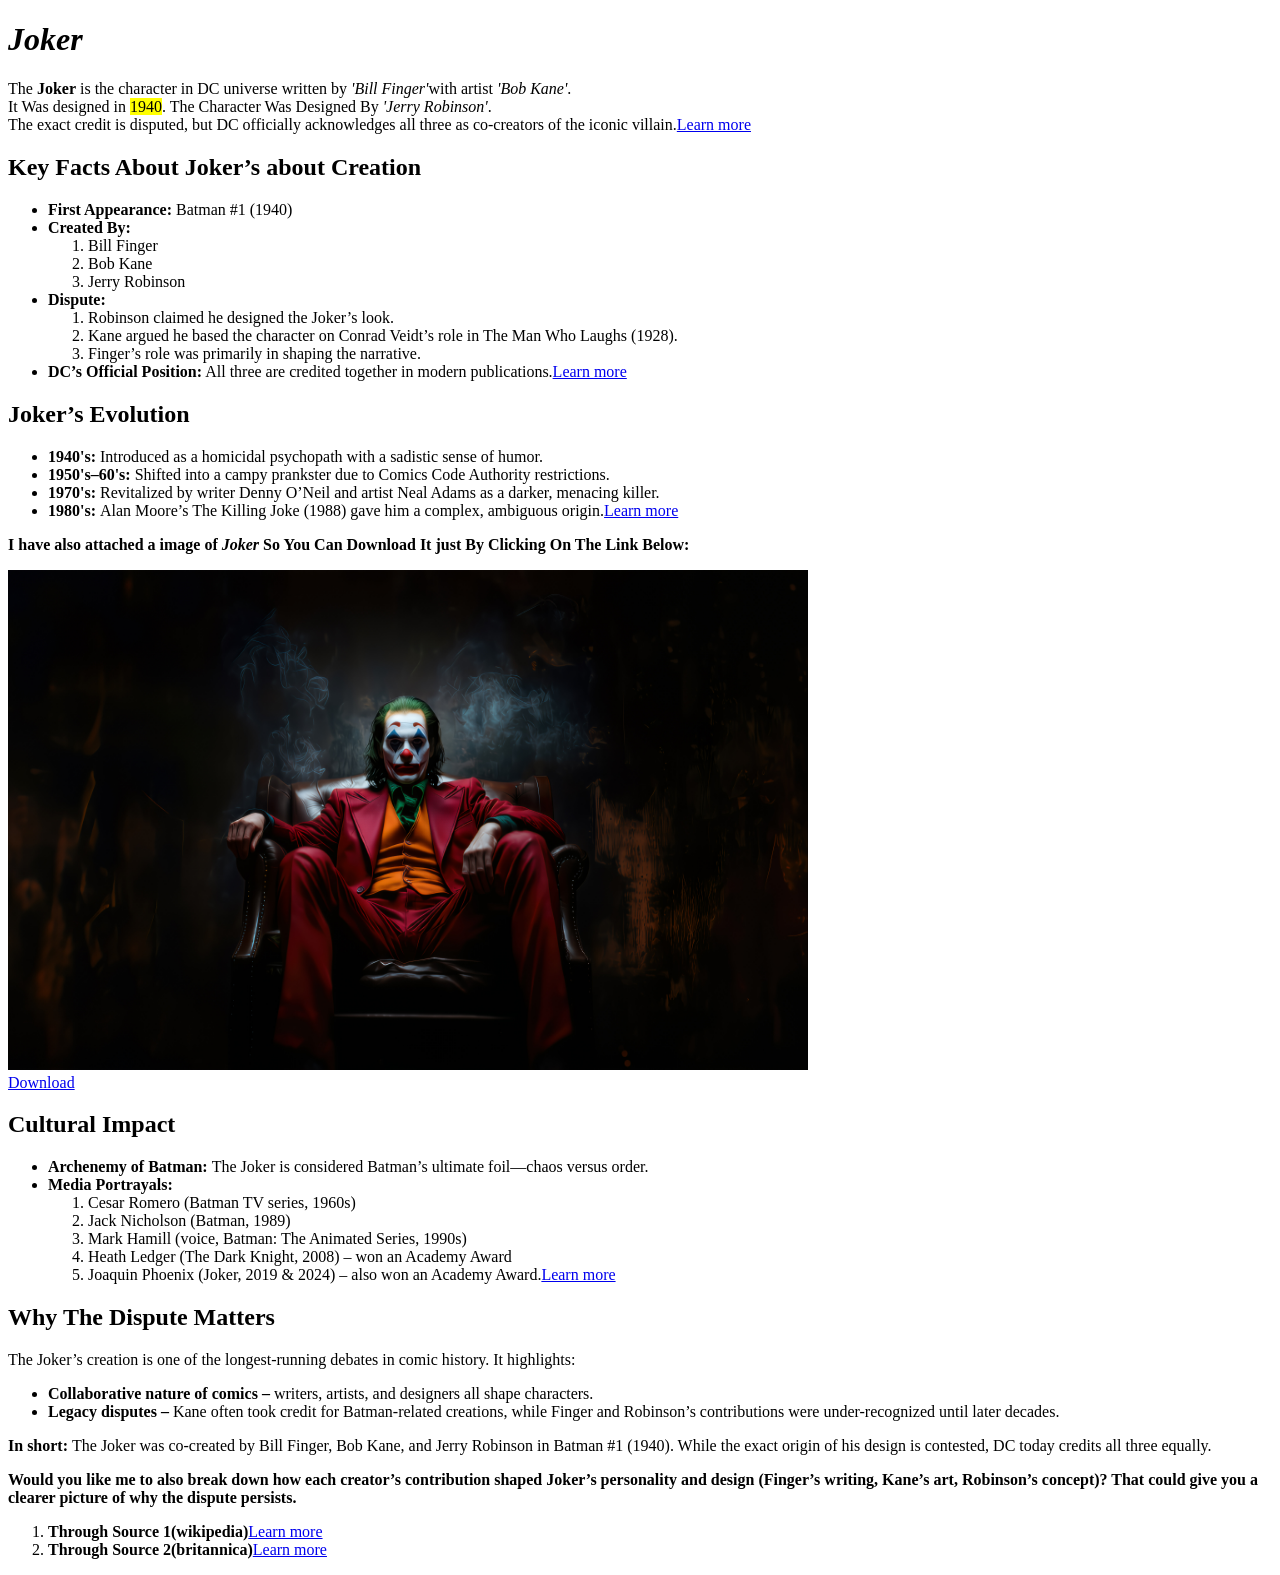
==== Day 3 Grint/html,links,text,images.html @ 5ca864a5 "Day3" ====
<!DOCTYPE html>
<html lang="en">
<head>
    <meta charset="UTF-8">
    <meta name="viewport" content="width=device-width, initial-scale=1.0">
    <title>About Joker In DC</title>
</head>
<body>
    <h1><em>Joker</em></h1>
    <p>The <strong>Joker</strong> is the character in DC universe written by <em>'Bill Finger'</em>with artist <em>'Bob Kane'</em>.<br>
    It Was designed in <mark>1940</mark>. The Character Was Designed By <em>'Jerry Robinson'</em>.<br>  
    <!-- links -->
    The exact credit is disputed, but DC officially acknowledges all three as co-creators of the iconic villain.<a href="https://en.wikipedia.org/wiki/Joker_(character)" target="_blank">Learn more</a></p>
    <h2>Key Facts About Joker’s about Creation</h2>
    <p><ul>
        <li><strong>First Appearance:</strong> Batman #1 (1940)</li>
        <li><strong>Created By:</strong>
        <ol>
            <li>Bill Finger</li>
            <li>Bob Kane</li>
            <li>Jerry Robinson</li>
        </ol></li>
        <li><strong>Dispute:</strong>
        <ol>
            <li>Robinson claimed he designed the Joker’s look.</li>
            <li>Kane argued he based the character on Conrad Veidt’s role in The Man Who Laughs (1928).</li>
            <li>Finger’s role was primarily in shaping the narrative.</li>
        </ol></li>
        <li><strong>DC’s Official Position:</strong>  All three are credited together in modern publications.<a href="https://en.wikipedia.org/wiki/Joker_(character)" target="_blank">Learn more</a></li>
    </ul></p>
    <h2>Joker’s Evolution</h2>
    <p><ul>
        <li><strong>1940's:</strong> Introduced as a homicidal psychopath with a sadistic sense of humor.</li>
        <li><strong>1950's–60's:</strong> Shifted into a campy prankster due to Comics Code Authority restrictions.</li>
        <li><strong>1970's: </strong>Revitalized by writer Denny O’Neil and artist Neal Adams as a darker, menacing killer.</li>
        <li><strong>1980's: </strong>Alan Moore’s The Killing Joke (1988) gave him a complex, ambiguous origin.<a href="https://www.britannica.com/topic/the-Joker-fictional-character" target="_blank">Learn more</a></li>
    </ul></p>
    <p><strong>I have also attached a image of <em>Joker</em> So You Can Download It just By Clicking On The Link Below:</strong></p>
     <!-- downloads -->
      <img src="uwp5068015.jpeg" alt="Joker Character from Bat Man seating on Chair">
       <style>img{width: 800px; height: 500px;}</style><br>
       <a href="./../uwp5068015.jpeg" download>Download</a>
    <!-- lists and all -->
    <h2>Cultural Impact</h2>
    <ul>
        <li><strong>Archenemy of Batman: </strong>The Joker is considered Batman’s ultimate foil—chaos versus order.</li>
        <li><strong>Media Portrayals: </strong>
        <ol>
            <li>Cesar Romero (Batman TV series, 1960s)</li>
            <li>Jack Nicholson (Batman, 1989)</li>
            <li>Mark Hamill (voice, Batman: The Animated Series, 1990s)</li>
            <li>Heath Ledger (The Dark Knight, 2008) – won an Academy Award</li>
            <li>Joaquin Phoenix (Joker, 2019 & 2024) – also won an Academy Award.<a href="https://www.britannica.com/topic/the-Joker-fictional-character?" target="_blank">Learn more</a></li>
        </ol></li>
    </ul>
    <h2>Why The Dispute Matters</h2>
    <p>The Joker’s creation is one of the longest-running debates in comic history. It highlights:</p>
    <ul>
        <li><strong>Collaborative nature of comics –</strong> writers, artists, and designers all shape characters.</li>
        <li><strong>Legacy disputes – </strong>Kane often took credit for Batman-related creations, while Finger and Robinson’s contributions were under-recognized until later decades.</li>
    </ul>
    <p><strong>In short: </strong>The Joker was co-created by Bill Finger, Bob Kane, and Jerry Robinson in Batman #1 (1940). While the exact origin of his design is contested, DC today credits all three equally.</p>
    <p><strong>Would you like me to also break down how each creator’s contribution shaped Joker’s personality and design (Finger’s writing, Kane’s art, Robinson’s concept)? That could give you a clearer picture of why the dispute persists.</strong></p>
    <ol>
        <li><strong>Through Source 1(wikipedia)</strong><a href="https://en.wikipedia.org/wiki/Joker_(character)" target="_blank">Learn more</a></li>
        <li><strong>Through Source 2(britannica)</strong><a href="https://www.britannica.com/topic/the-Joker-fictional-character" target="_blank">Learn more</a></li>
    </ol>
</body>
</html>
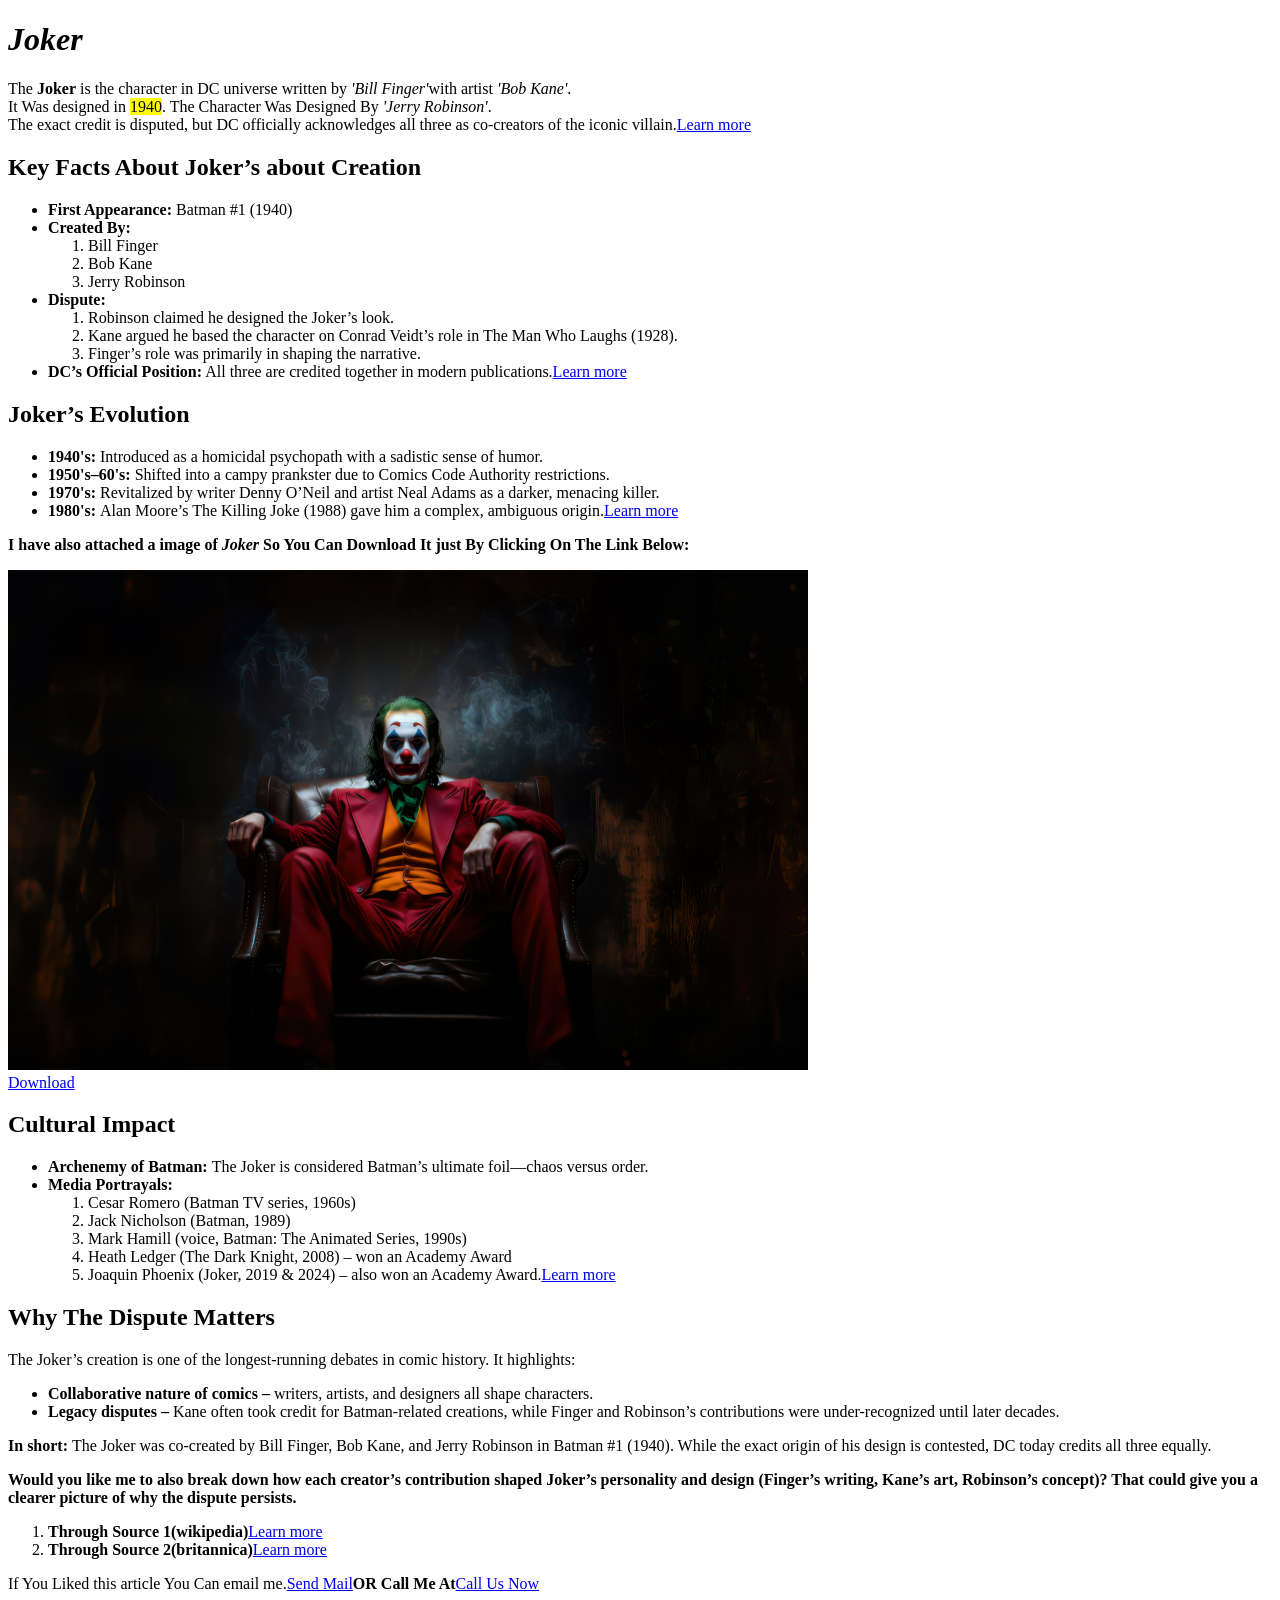
==== commit e8905bea: "Day4" ====
--- a/Day 3 Grint/html,links,text,images.html
+++ b/Day 3 Grint/html,links,text,images.html
@@ -65,5 +65,6 @@
         <li><strong>Through Source 1(wikipedia)</strong><a href="https://en.wikipedia.org/wiki/Joker_(character)" target="_blank">Learn more</a></li>
         <li><strong>Through Source 2(britannica)</strong><a href="https://www.britannica.com/topic/the-Joker-fictional-character" target="_blank">Learn more</a></li>
     </ol>
+    <p>If You Liked this article You Can email me.<a href="mailto:jangidshivam144@gmail.com">Send Mail</a><strong>OR Call Me At</strong><a href="tel:+919509764686">Call Us Now</a></p>
 </body>
 </html>
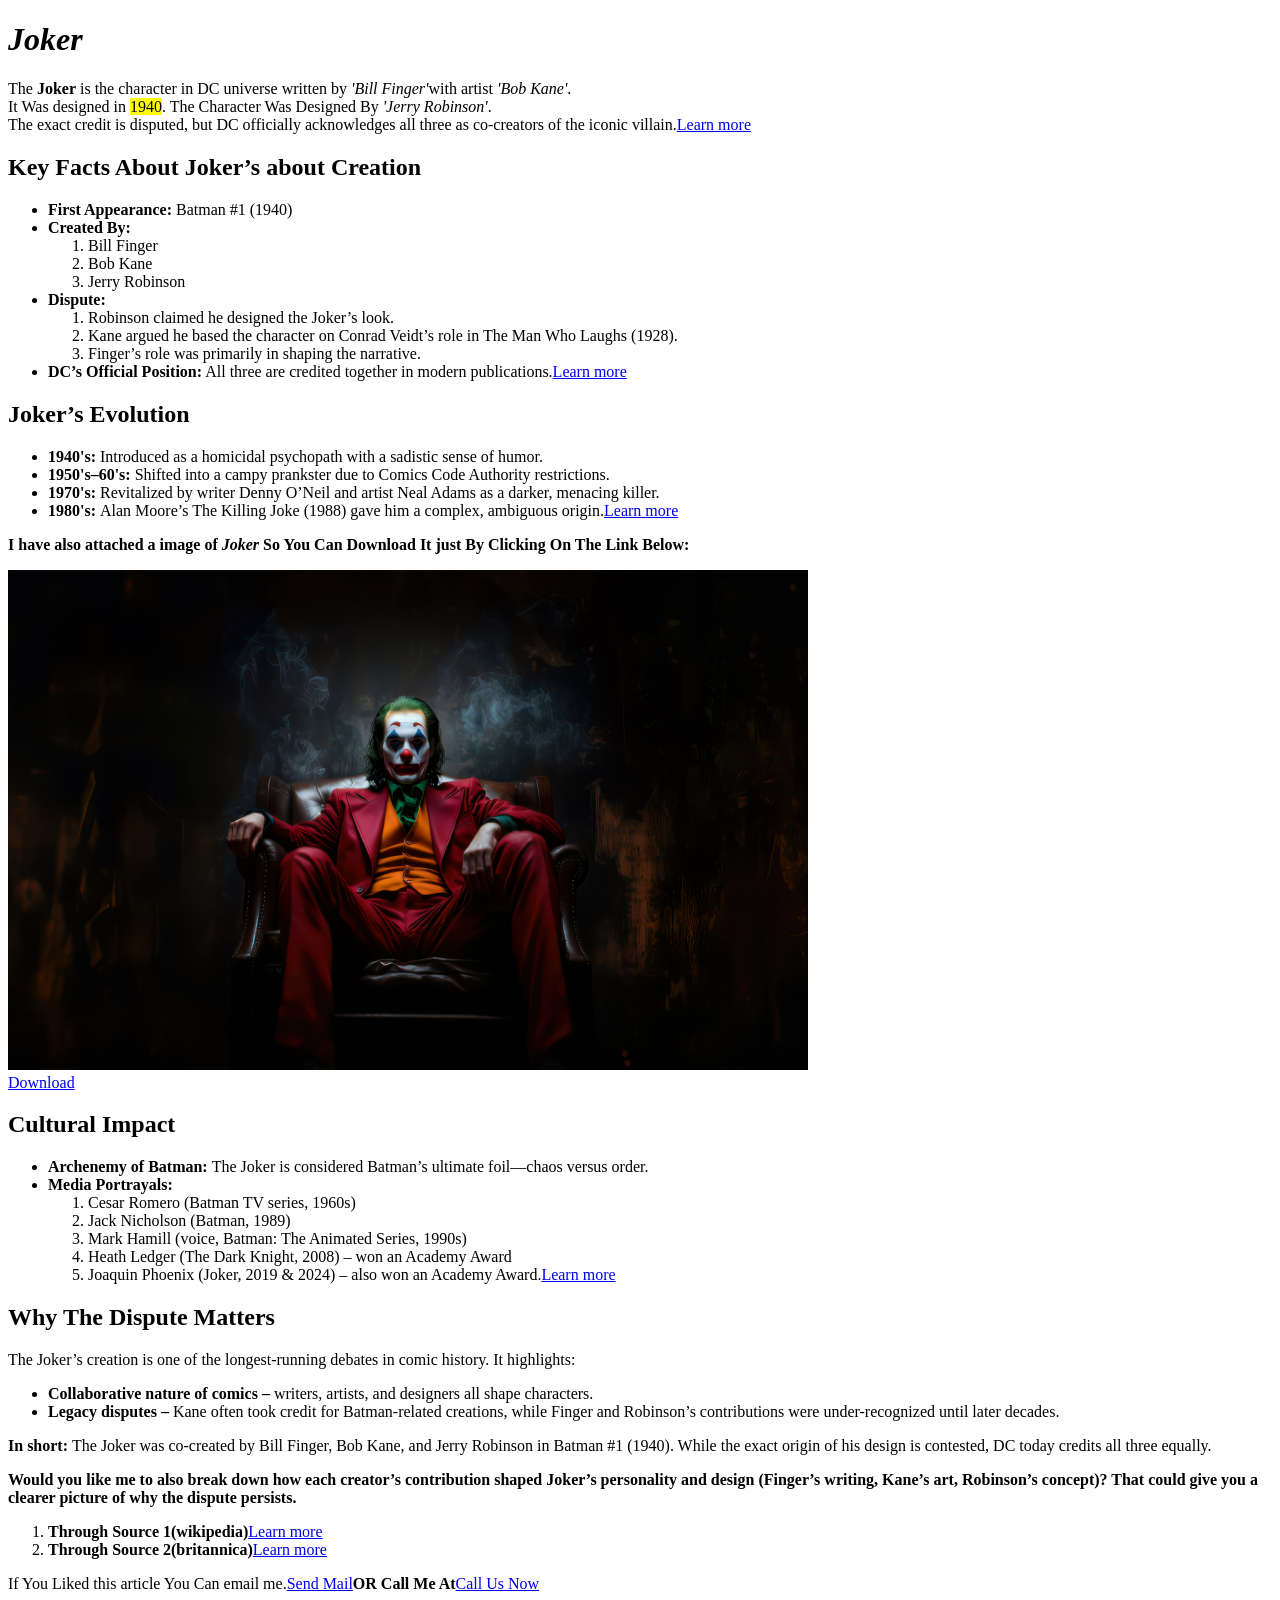
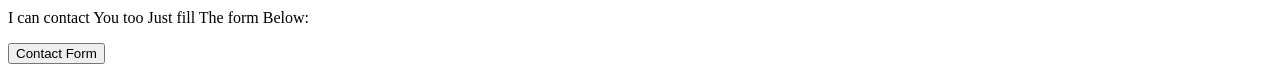
==== commit efb1c38f: "Day6Grint" ====
--- a/Day 3 Grint/html,links,text,images.html
+++ b/Day 3 Grint/html,links,text,images.html
@@ -6,7 +6,7 @@
     <title>About Joker In DC</title>
 </head>
 <body>
-    <h1><em>Joker</em></h1>
+        <h1><em>Joker</em></h1>
     <p>The <strong>Joker</strong> is the character in DC universe written by <em>'Bill Finger'</em>with artist <em>'Bob Kane'</em>.<br>
     It Was designed in <mark>1940</mark>. The Character Was Designed By <em>'Jerry Robinson'</em>.<br>  
     <!-- links -->
@@ -39,7 +39,7 @@
      <!-- downloads -->
       <img src="uwp5068015.jpeg" alt="Joker Character from Bat Man seating on Chair">
        <style>img{width: 800px; height: 500px;}</style><br>
-       <a href="./../uwp5068015.jpeg" download>Download</a>
+       <a href="./uwp5068015.jpeg" download>Download</a>
     <!-- lists and all -->
     <h2>Cultural Impact</h2>
     <ul>
@@ -66,5 +66,7 @@
         <li><strong>Through Source 2(britannica)</strong><a href="https://www.britannica.com/topic/the-Joker-fictional-character" target="_blank">Learn more</a></li>
     </ol>
     <p>If You Liked this article You Can email me.<a href="mailto:jangidshivam144@gmail.com">Send Mail</a><strong>OR Call Me At</strong><a href="tel:+919509764686">Call Us Now</a></p>
+    <p>I can contact You too Just fill The form Below:</p>
+    <button onclick="window.location.href='form.html'">Contact Form</button>
 </body>
 </html>
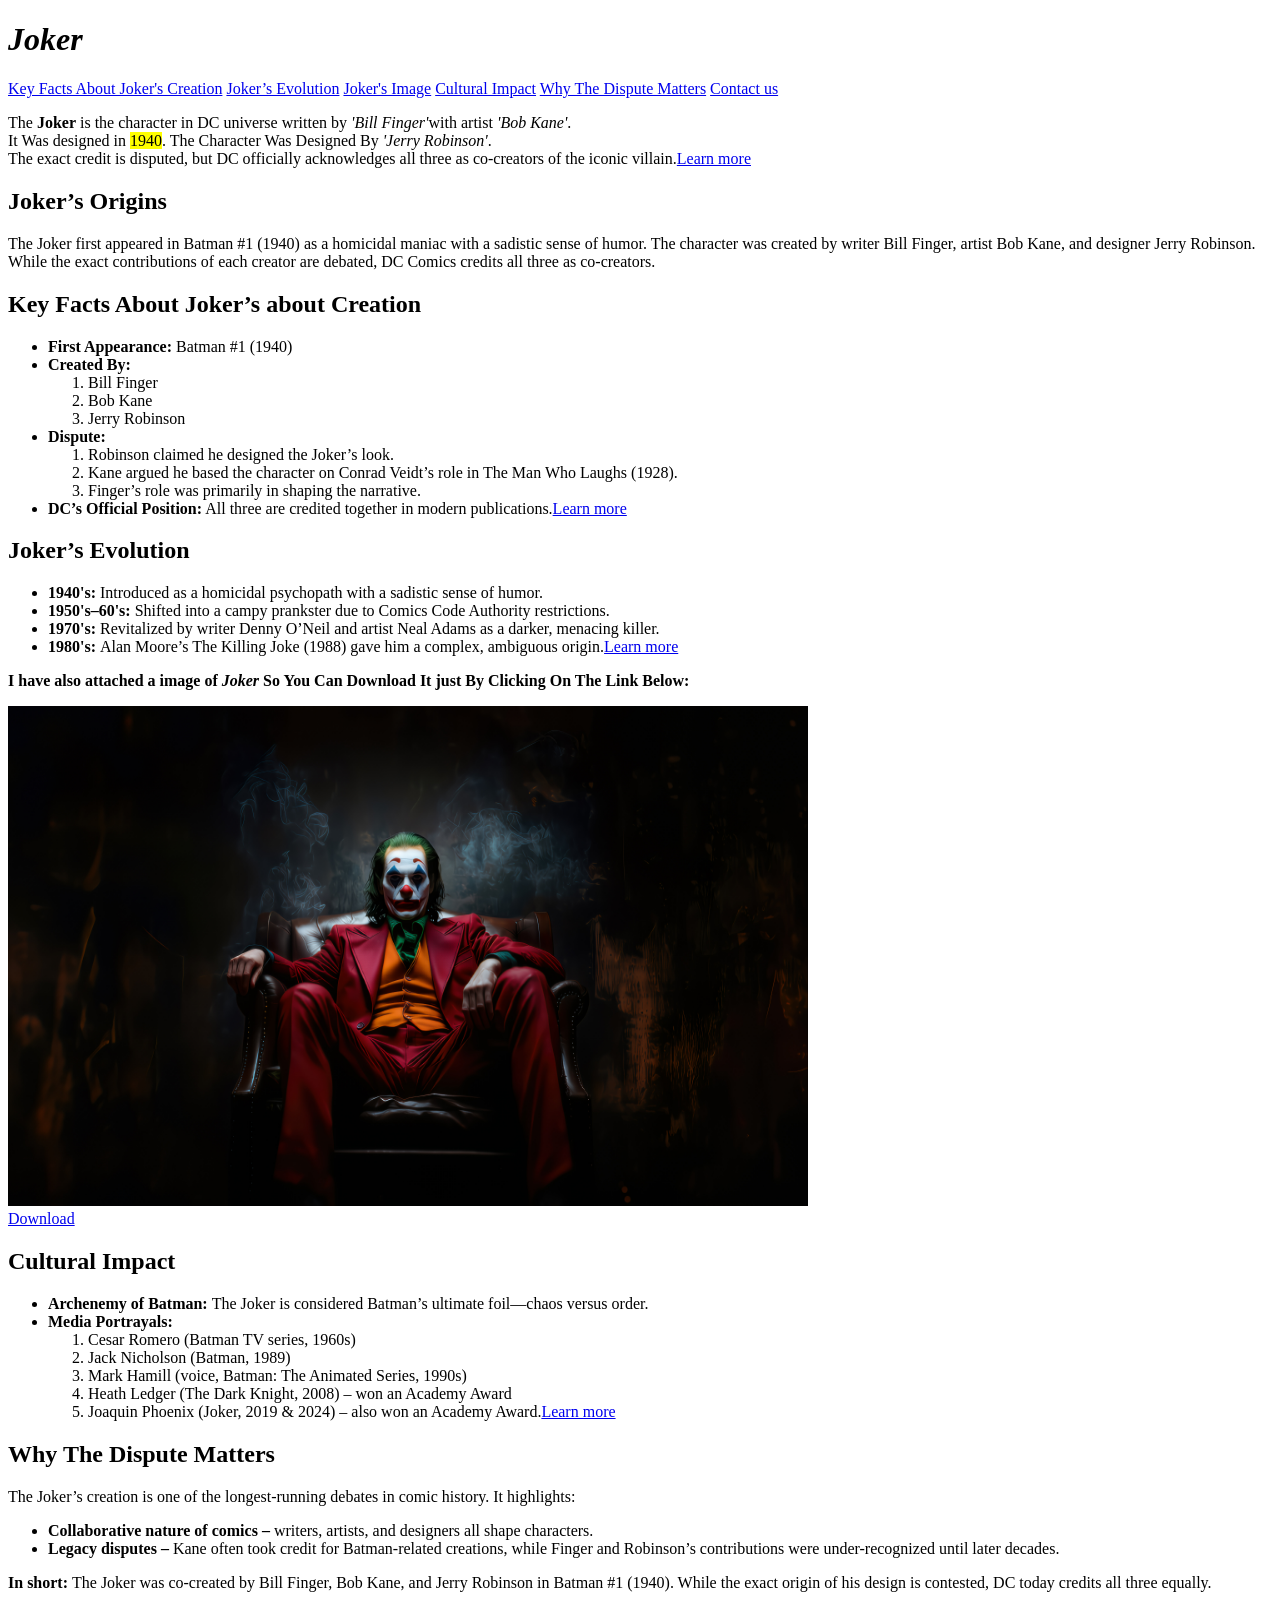
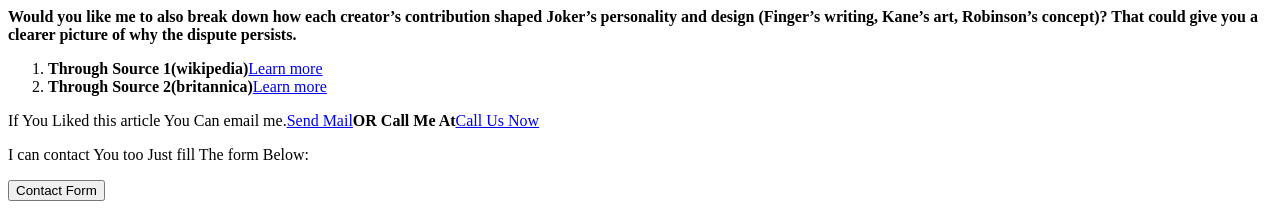
==== commit 576a7c0f: "forms" ====
--- a/Day 3 Grint/html,links,text,images.html
+++ b/Day 3 Grint/html,links,text,images.html
@@ -3,14 +3,28 @@
 <head>
     <meta charset="UTF-8">
     <meta name="viewport" content="width=device-width, initial-scale=1.0">
+     <link rel="stylesheet" href="index.css">
     <title>About Joker In DC</title>
 </head>
 <body>
-        <h1><em>Joker</em></h1>
+        <header>
+            <h1><em>Joker</em></h1>
+            <nav>
+                <a href="#Key Facts About Joker's Creation">Key Facts About Joker's Creation</a>
+                <a href="#Joker’s Evolution">Joker’s Evolution</a>
+                <a href="#Joker's Image">Joker's Image</a>
+                <a href="#Cultural Impact">Cultural Impact</a>
+                <a href="#Why The Dispute Matters">Why The Dispute Matters</a>
+                <a href="#Contact us">Contact us</a>
+            </nav>
+        </header>
     <p>The <strong>Joker</strong> is the character in DC universe written by <em>'Bill Finger'</em>with artist <em>'Bob Kane'</em>.<br>
     It Was designed in <mark>1940</mark>. The Character Was Designed By <em>'Jerry Robinson'</em>.<br>  
     <!-- links -->
     The exact credit is disputed, but DC officially acknowledges all three as co-creators of the iconic villain.<a href="https://en.wikipedia.org/wiki/Joker_(character)" target="_blank">Learn more</a></p>
+    <section id="Key Facts About Joker's Creation">
+        <h2>Joker’s Origins</h2>
+        <p>The Joker first appeared in Batman #1 (1940) as a homicidal maniac with a sadistic sense of humor. The character was created by writer Bill Finger, artist Bob Kane, and designer Jerry Robinson. While the exact contributions of each creator are debated, DC Comics credits all three as co-creators.</p>
     <h2>Key Facts About Joker’s about Creation</h2>
     <p><ul>
         <li><strong>First Appearance:</strong> Batman #1 (1940)</li>
@@ -28,6 +42,8 @@
         </ol></li>
         <li><strong>DC’s Official Position:</strong>  All three are credited together in modern publications.<a href="https://en.wikipedia.org/wiki/Joker_(character)" target="_blank">Learn more</a></li>
     </ul></p>
+    </section>
+    <section id="Joker’s Evolution">
     <h2>Joker’s Evolution</h2>
     <p><ul>
         <li><strong>1940's:</strong> Introduced as a homicidal psychopath with a sadistic sense of humor.</li>
@@ -35,12 +51,16 @@
         <li><strong>1970's: </strong>Revitalized by writer Denny O’Neil and artist Neal Adams as a darker, menacing killer.</li>
         <li><strong>1980's: </strong>Alan Moore’s The Killing Joke (1988) gave him a complex, ambiguous origin.<a href="https://www.britannica.com/topic/the-Joker-fictional-character" target="_blank">Learn more</a></li>
     </ul></p>
+    </section>
+    <section id="Joker's Image">
     <p><strong>I have also attached a image of <em>Joker</em> So You Can Download It just By Clicking On The Link Below:</strong></p>
      <!-- downloads -->
       <img src="uwp5068015.jpeg" alt="Joker Character from Bat Man seating on Chair">
        <style>img{width: 800px; height: 500px;}</style><br>
        <a href="./uwp5068015.jpeg" download>Download</a>
+    </section>
     <!-- lists and all -->
+     <section id="Cultural Impact">
     <h2>Cultural Impact</h2>
     <ul>
         <li><strong>Archenemy of Batman: </strong>The Joker is considered Batman’s ultimate foil—chaos versus order.</li>
@@ -53,6 +73,8 @@
             <li>Joaquin Phoenix (Joker, 2019 & 2024) – also won an Academy Award.<a href="https://www.britannica.com/topic/the-Joker-fictional-character?" target="_blank">Learn more</a></li>
         </ol></li>
     </ul>
+    </section>
+    <section id="Why The Dispute Matters">
     <h2>Why The Dispute Matters</h2>
     <p>The Joker’s creation is one of the longest-running debates in comic history. It highlights:</p>
     <ul>
@@ -65,8 +87,11 @@
         <li><strong>Through Source 1(wikipedia)</strong><a href="https://en.wikipedia.org/wiki/Joker_(character)" target="_blank">Learn more</a></li>
         <li><strong>Through Source 2(britannica)</strong><a href="https://www.britannica.com/topic/the-Joker-fictional-character" target="_blank">Learn more</a></li>
     </ol>
+    </section>
+    <section id="Contact us">
     <p>If You Liked this article You Can email me.<a href="mailto:jangidshivam144@gmail.com">Send Mail</a><strong>OR Call Me At</strong><a href="tel:+919509764686">Call Us Now</a></p>
     <p>I can contact You too Just fill The form Below:</p>
     <button onclick="window.location.href='form.html'">Contact Form</button>
+    </section>
 </body>
 </html>
--- a/Day 3 Grint/index.css
+++ b/Day 3 Grint/index.css
@@ -0,0 +1,3 @@
+h2{
+    font-family: cursive;
+}
